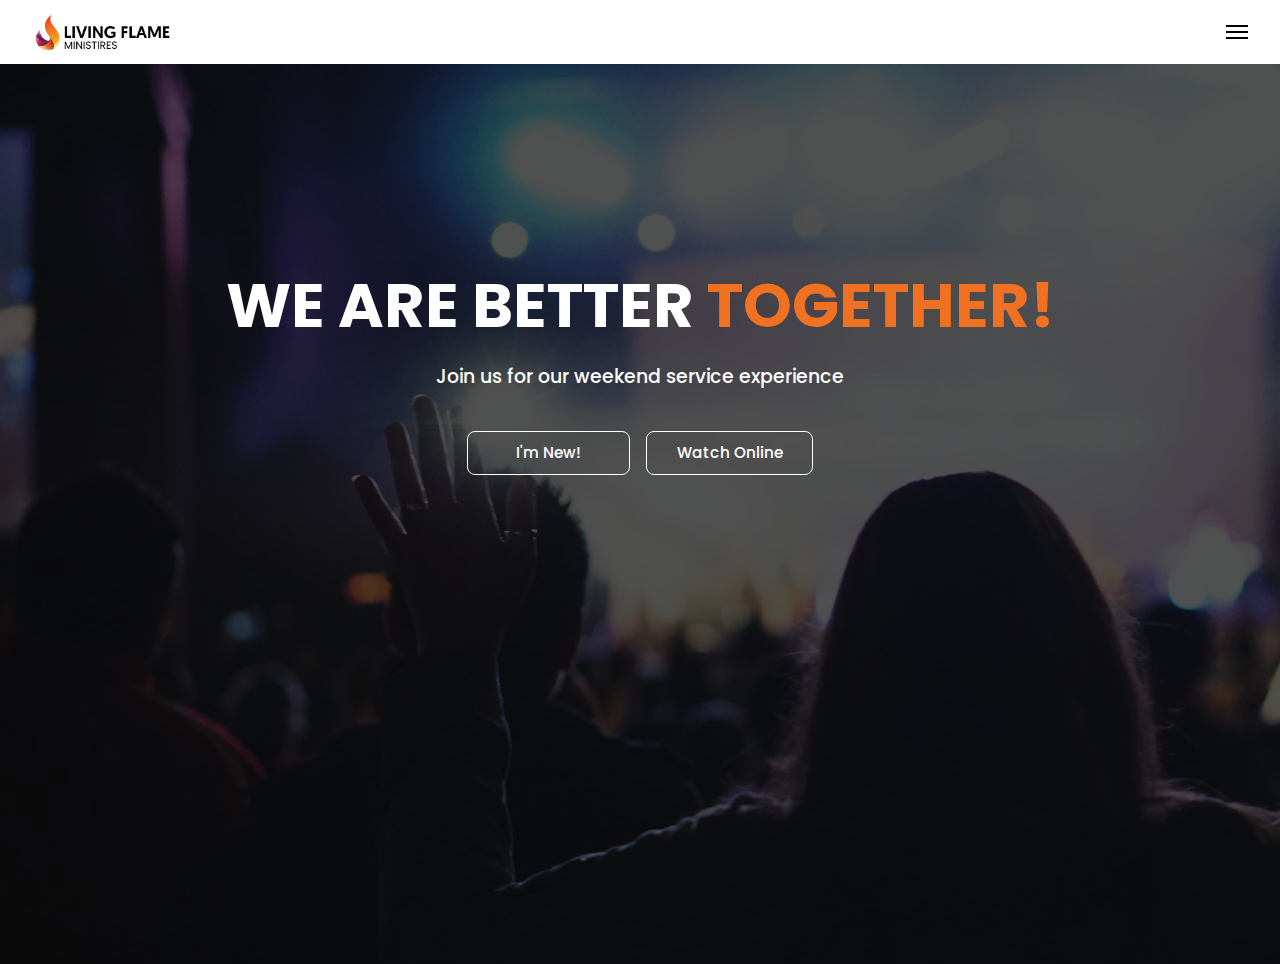
==== index.html @ 151937ef "Add files via upload" ====
<!DOCTYPE html>
<html lang="en">
<head>
    <meta charset="UTF-8">
    <meta http-equiv="X-UA-Compatible" content="IE=edge">
    <meta name="viewport" content="width=device-width, initial-scale=1.0">

    <link rel="preconnect" href="https://fonts.googleapis.com">
    <link rel="preconnect" href="https://fonts.gstatic.com" crossorigin>
    <link href="https://fonts.googleapis.com/css2?family=Poppins:wght@100;200;300;400;500;600;700&display=swap" rel="stylesheet"> 

    <link rel="preconnect" href="https://fonts.googleapis.com">
    <link rel="preconnect" href="https://fonts.gstatic.com" crossorigin>
    <link href="https://fonts.googleapis.com/css2?family=Open+Sans:wght@300;400;600&display=swap" rel="stylesheet">
    <link rel="icon" href="/favicon/favicon.ico">

    <link rel="stylesheet" href="app/scss/style.css">


    <title>Living Flame Ministries | Home</title>
</head>
<body>
    <header class="header container--px">
        <nav class="flex flex-ai-c flex-jc-sb container--px ">
            </div>
            <img src="/images/LFM-logo-mobile.png" alt="Living Flame Ministries Logo">
            <a id="btnHamburger" href="#" class="header__toggle">
                <span></span>
                <span></span>
                <span></span>
            </a>
            <div class="header__links">
                <a href="#">About</a>
                <a href="#">Our Team</a>
                <a href="#">Connect</a>
                <a href="#">New Visitors</a>
                <a href="#" class="border-button">Missions</a>
                <a href="#" class="border-button">Media</a>
        </nav>
    </header>
    <div class="overlay"></div>
    <section class="hero container--px">
        <h1>WE ARE BETTER <span>TOGETHER!</span></h1>
        <p>Join us for our weekend service experience</p>
        <div class="hero__buttons container--px flex flex-fd-c flex-ai-c">
            <button class="hero__buttons-new">I'm New!</button>
            <button class="hero__buttons-watch">Watch Online</button>
        </div>
    </section>
    <script src="app/js/script.js"></script>
</body>
</html>
---- app/scss/style.css ----
html {
  font-size: 100%;
  -webkit-box-sizing: border-box;
          box-sizing: border-box;
}

*,
*::before,
*::after {
  -webkit-box-sizing: inherit;
          box-sizing: inherit;
}

h1,
h2,
h3 {
  margin-top: 0;
  margin-bottom: 0;
}

a,
a:visited,
a:hover {
  text-decoration: none;
}

.ds-none {
  display: none;
}

body {
  margin: 0;
  padding: 0;
  font-family: "Poppins", sans-serif;
  line-height: 1.1;
  background-image: url(/images/shaun-frankland-nSl7IQGYpAQ-unsplash.jpg);
}

.container--pall {
  padding-top: 1rem;
  padding-right: 1rem;
  padding-bottom: 1rem;
  padding-left: 1rem;
}

.container--py {
  padding-top: 1rem;
  padding-bottom: 1rem;
}

.container--px {
  padding-right: 1rem;
  padding-left: 1rem;
}

.container--pt {
  padding-top: 1rem;
}

.container--pr {
  padding-right: 1rem;
}

.container--pb {
  padding-bottom: 1rem;
}

.container__pl {
  padding-left: 1rem;
}

.flex {
  display: -webkit-box;
  display: -ms-flexbox;
  display: flex;
}

.flex-jc-sb {
  -webkit-box-pack: justify;
      -ms-flex-pack: justify;
          justify-content: space-between;
}

.flex-jc {
  -webkit-box-pack: center;
      -ms-flex-pack: center;
          justify-content: center;
}

.flex-jc-se {
  -webkit-box-pack: space-evenly;
      -ms-flex-pack: space-evenly;
          justify-content: space-evenly;
}

.flex-jc-sa {
  -ms-flex-pack: distribute;
      justify-content: space-around;
}

.flex-ai-c {
  -webkit-box-align: center;
      -ms-flex-align: center;
          align-items: center;
}

.flex-fd-c {
  -webkit-box-orient: vertical;
  -webkit-box-direction: normal;
      -ms-flex-direction: column;
          flex-direction: column;
}

.overlay {
  background-color: rgba(0, 0, 0, 0.65);
  width: 100vw;
  height: 100vh;
  position: absolute;
}

html {
  font-size: 100%;
}

.header {
  background: white;
}

.header nav {
  padding-top: 0.75rem;
  padding-bottom: 0.75rem;
}

.header nav img {
  width: 10rem;
}

.header__links {
  display: none;
}

.header__links a {
  font-size: 0.95rem;
  color: black;
  padding: 0.5rem 1rem;
  margin-right: 0.5rem;
}

.header__toggle > span {
  background-color: black;
  display: block;
  height: 2px;
  width: 22px;
}

.header__toggle > span:not(:last-child) {
  margin-bottom: 4px;
}

@media (min-width: 87em) {
  .header__toggle {
    display: none;
  }
  .header__links {
    display: -webkit-box;
    display: -ms-flexbox;
    display: flex;
  }
}

.hero {
  position: relative;
  padding-top: 11.5rem;
  color: white;
}

.hero h1 {
  text-align: center;
  font-weight: 700;
  font-size: 2.5rem;
}

.hero span {
  color: #f07122;
}

.hero p {
  padding-top: 0.5rem;
  text-align: center;
  font-weight: 500;
}

.hero__buttons button {
  background: none;
  color: white;
  margin-top: 1rem;
  font-size: 0.9rem;
  font-family: inherit;
  border: 1px solid white;
  border-radius: 0.5rem;
}

.hero__buttons-new {
  padding: 0.5rem 3rem;
}

.hero__buttons-watch {
  padding: 0.5rem 1.84535rem;
}

@media (min-width: 43.75em) {
  .hero h1 {
    font-size: 2.625rem;
  }
  .hero__buttons {
    -webkit-box-orient: horizontal;
    -webkit-box-direction: normal;
        -ms-flex-direction: row;
            flex-direction: row;
    -ms-flex-line-pack: center;
        align-content: center;
    -webkit-box-pack: center;
        -ms-flex-pack: center;
            justify-content: center;
  }
  .hero__buttons button {
    margin: 1.5rem 0.5rem;
    font-size: 0.95rem;
    font-weight: 500;
    border: 1.5px solid white;
  }
  .hero__buttons-new {
    padding: 0.6rem 3rem;
  }
  .hero__buttons-watch {
    padding: 0.6rem 1.84535rem;
  }
  .hero p {
    font-size: 1.1rem;
  }
}

@media (min-width: 62em) {
  .hero {
    padding-top: 13rem;
  }
  .hero h1 {
    font-size: 3.875rem;
  }
  .hero p {
    font-size: 1.18rem;
  }
}

@media (min-width: 87em) {
  .hero {
    padding-top: 18rem;
  }
  .hero h1 {
    font-size: 4.131rem;
  }
  .hero p {
    font-size: 1.2rem;
  }
  .hero button {
    border: 1.75px solid white;
  }
  .hero__buttons-new {
    padding: 0.75rem 3rem;
  }
  .hero__buttons-watch {
    padding: 0.75rem 1.84535rem;
  }
}
/*# sourceMappingURL=style.css.map */
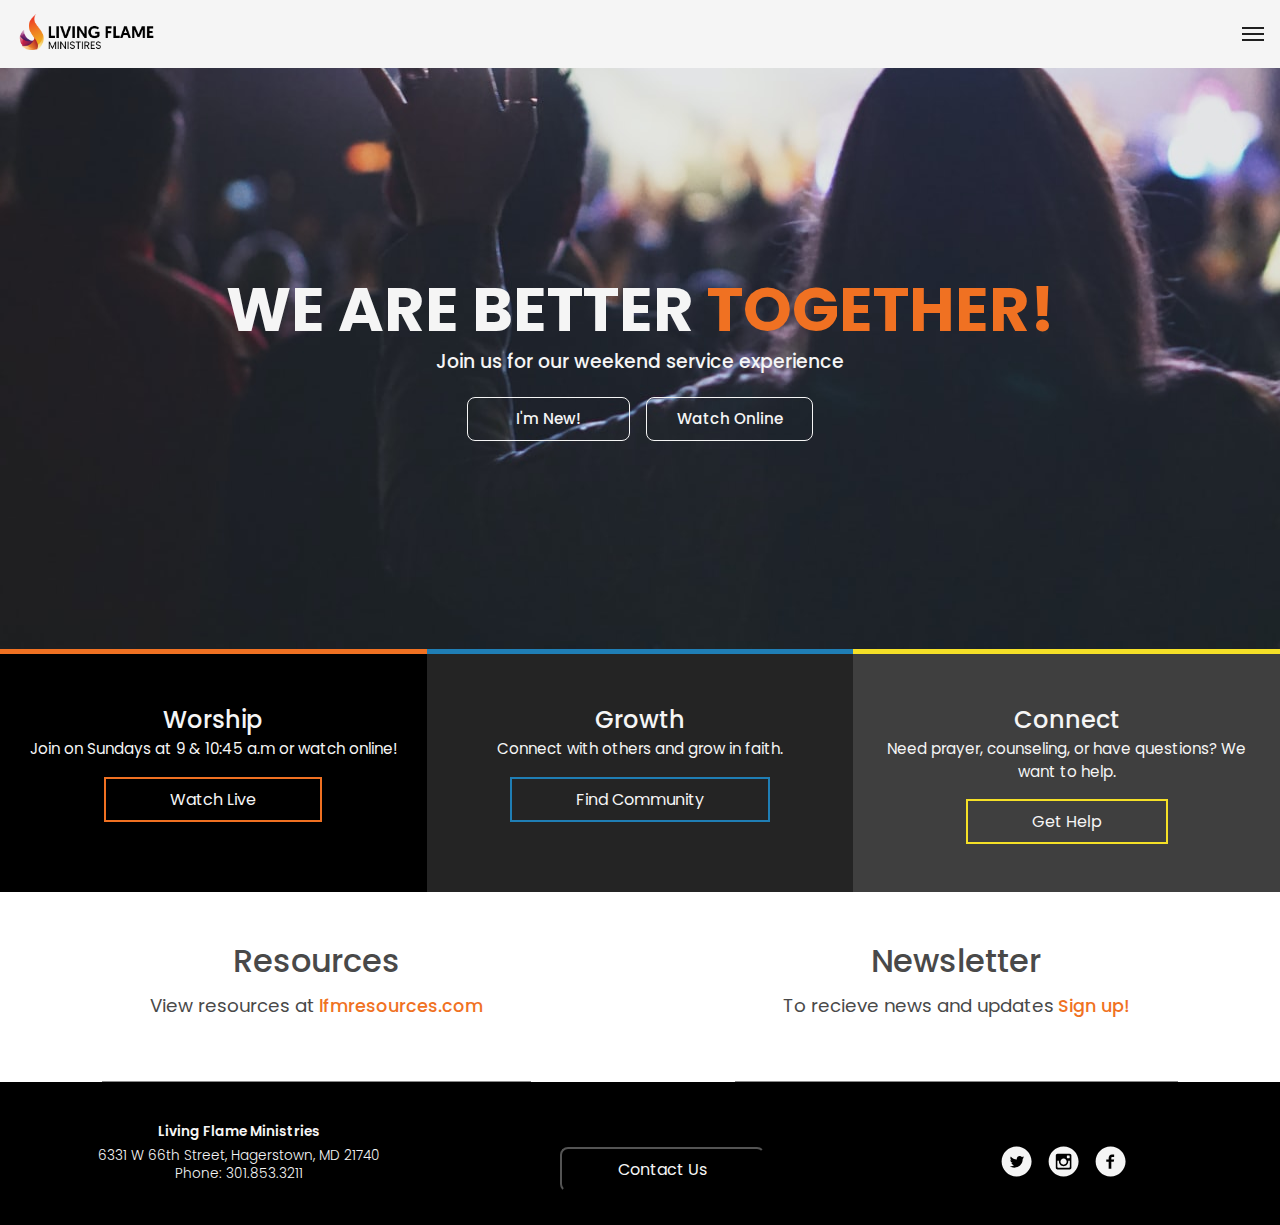
==== commit 4962410e: "Add files via upload" ====
--- a/index.html
+++ b/index.html
@@ -9,10 +9,10 @@
     <link rel="preconnect" href="https://fonts.gstatic.com" crossorigin>
     <link href="https://fonts.googleapis.com/css2?family=Poppins:wght@100;200;300;400;500;600;700&display=swap" rel="stylesheet"> 
 
+
     <link rel="preconnect" href="https://fonts.googleapis.com">
     <link rel="preconnect" href="https://fonts.gstatic.com" crossorigin>
-    <link href="https://fonts.googleapis.com/css2?family=Open+Sans:wght@300;400;600&display=swap" rel="stylesheet">
-    <link rel="icon" href="/favicon/favicon.ico">
+    <link href="https://fonts.googleapis.com/css2?family=Roboto:wght@100;300;400;500;700&display=swap" rel="stylesheet"> 
 
     <link rel="stylesheet" href="app/scss/style.css">
 
@@ -20,26 +20,38 @@
     <title>Living Flame Ministries | Home</title>
 </head>
 <body>
-    <header class="header container--px">
+    <header class="header">
         <nav class="flex flex-ai-c flex-jc-sb container--px ">
             </div>
-            <img src="/images/LFM-logo-mobile.png" alt="Living Flame Ministries Logo">
+            <a href="index.html">
+                <img src="/images/LFM-logo-mobile.png" alt="Living Flame Ministries Logo">
+            </a>
             <a id="btnHamburger" href="#" class="header__toggle">
                 <span></span>
                 <span></span>
                 <span></span>
             </a>
             <div class="header__links">
-                <a href="#">About</a>
-                <a href="#">Our Team</a>
-                <a href="#">Connect</a>
-                <a href="#">New Visitors</a>
-                <a href="#" class="border-button">Missions</a>
-                <a href="#" class="border-button">Media</a>
+                <a href="about.html">About</a>
+                <a href="ourteam.html">Our Team</a>
+                <a href="connect.html">Connect</a>
+                <a href="newvis.html">New Visitors</a>
+                <a href="missions.html">Missions</a>
+                <a href="contact.html" class="border-button">Contact </a>
         </nav>
+
+        <div class="header__menu">
+            <a href="about.html">About</a>
+            <a href="ourteam.html">Our Team</a>
+            <a href="connect.html">Connect</a>
+            <a href="newvis.html">New Visitors</a>
+            <a href="missions.html">Missions</a>
+            <a href="contact.html">Contact</a>
+        </div>
     </header>
     <div class="overlay"></div>
-    <section class="hero container--px">
+
+    <section class="hero">
         <h1>WE ARE BETTER <span>TOGETHER!</span></h1>
         <p>Join us for our weekend service experience</p>
         <div class="hero__buttons container--px flex flex-fd-c flex-ai-c">
@@ -47,6 +59,95 @@
             <button class="hero__buttons-watch">Watch Online</button>
         </div>
     </section>
+
+    <section class="info">
+        <div class="info__card card-1">
+            <div class="info__title">
+                <h2>Worship</h2>
+            </div>
+            <div class="info__content">
+                <p>Join on Sundays at 9 & 10:45 a.m or watch online!</p>
+            </div>
+            <div class="info__button">
+                <button>Watch Live</button>
+            </div>
+        </div>
+
+        <div class="info__card card-2">
+            <div class="info__title">
+                <h2>Growth</h2>
+            </div>
+            <div class="info__content">
+                <p>Connect with others and grow in faith.</p>
+            </div>
+            <div class="info__button">
+                <button>Find Community</button>
+            </div>
+        </div>
+
+        <div class="info__card card-3">
+            <div class="info__title">
+                <h2>Connect</h2>
+            </div>
+            <div class="info__content">
+                <p>Need prayer, counseling, or have questions? We want to help.</p>
+            </div>
+            <div class="info__button">
+                <button>Get Help</button>
+            </div>
+        </div>
+    </section>
+
+    <div class="links">
+        <div class="links__card res-card">
+             <div class="links__title">
+                <h2>Resources</h2>
+            </div>
+            
+            <div class="links__content">
+                <p>View resources at</p>
+                <a href="">lfmresources.com</a>
+            </div>            
+        </div>
+
+        <div class="links__card news-card">
+            <div class="links__title">
+                <h2>Newsletter</h2>
+            </div>
+            <div class="links__content">
+                <p>To recieve news and updates</p>
+                <a href="">Sign up!</a>
+            </div>
+        </div>
+    </div>
+
+    <div class="location container--px">
+        <div class="location__info container--px">
+            <h4>Living Flame Ministries</h4>
+            <p>6331 W 66th Street, Hagerstown, MD 21740</p>
+            <p>Phone: 301.853.3211</p>
+        </div>
+        <div class="location__contact">
+            <button>Contact Us</button>   
+        </div>
+        <div class="location__social-media">
+            <svg version="1.1" xmlns="http://www.w3.org/2000/svg" width="20" height="20" viewBox="0 0 20 20">
+                <title>twitter-with-circle</title>
+                <path d="M10 0.4c-5.302 0-9.6 4.298-9.6 9.6s4.298 9.6 9.6 9.6 9.6-4.298 9.6-9.6-4.298-9.6-9.6-9.6zM13.905 8.264c0.004 0.082 0.005 0.164 0.005 0.244 0 2.5-1.901 5.381-5.379 5.381-1.068 0-2.062-0.312-2.898-0.85 0.147 0.018 0.298 0.025 0.451 0.025 0.886 0 1.701-0.301 2.348-0.809-0.827-0.016-1.525-0.562-1.766-1.312 0.115 0.021 0.233 0.033 0.355 0.033 0.172 0 0.34-0.023 0.498-0.066-0.865-0.174-1.517-0.938-1.517-1.854v-0.023c0.255 0.141 0.547 0.227 0.857 0.237-0.508-0.34-0.841-0.918-0.841-1.575 0-0.346 0.093-0.672 0.256-0.951 0.933 1.144 2.325 1.896 3.897 1.977-0.033-0.139-0.049-0.283-0.049-0.432 0-1.043 0.846-1.891 1.891-1.891 0.543 0 1.035 0.23 1.38 0.598 0.431-0.086 0.835-0.242 1.2-0.459-0.141 0.441-0.44 0.812-0.831 1.047 0.383-0.047 0.747-0.148 1.086-0.299-0.253 0.379-0.574 0.713-0.943 0.979z"></path>
+                </svg>
+            
+            <svg version="1.1" xmlns="http://www.w3.org/2000/svg" width="20" height="20" viewBox="0 0 20 20">
+                <title>instagram-with-circle</title>
+                <path d="M13 10c0 1.657-1.343 3-3 3s-3-1.343-3-3c0-0.171 0.018-0.338 0.049-0.5h-1.049v3.997c0 0.278 0.225 0.503 0.503 0.503h6.995c0.277 0 0.502-0.225 0.502-0.503v-3.997h-1.049c0.031 0.162 0.049 0.329 0.049 0.5zM10 12c1.104 0 2-0.896 2-2s-0.896-2-2-2-2 0.896-2 2 0.896 2 2 2zM12.4 7.9h1.199c0.166 0 0.301-0.135 0.301-0.3v-1.199c0-0.166-0.135-0.301-0.301-0.301h-1.199c-0.166 0-0.301 0.135-0.301 0.301v1.199c0.001 0.165 0.136 0.3 0.301 0.3zM10 0.4c-5.302 0-9.6 4.298-9.6 9.6s4.298 9.6 9.6 9.6c5.302 0 9.6-4.298 9.6-9.6s-4.298-9.6-9.6-9.6zM15 13.889c0 0.611-0.5 1.111-1.111 1.111h-7.778c-0.611 0-1.111-0.5-1.111-1.111v-7.778c0-0.611 0.5-1.111 1.111-1.111h7.778c0.611 0 1.111 0.5 1.111 1.111v7.778z"></path>
+                </svg>
+            
+            <svg version="1.1" xmlns="http://www.w3.org/2000/svg" width="20" height="20" viewBox="0 0 20 20">
+                <title>facebook-with-circle</title>
+                <path d="M10 0.4c-5.302 0-9.6 4.298-9.6 9.6s4.298 9.6 9.6 9.6 9.6-4.298 9.6-9.6-4.298-9.6-9.6-9.6zM12.274 7.034h-1.443c-0.171 0-0.361 0.225-0.361 0.524v1.042h1.805l-0.273 1.486h-1.532v4.461h-1.703v-4.461h-1.545v-1.486h1.545v-0.874c0-1.254 0.87-2.273 2.064-2.273h1.443v1.581z"></path>
+                    </svg>                   
+        </div>
+    </div>
+
     <script src="app/js/script.js"></script>
 </body>
 </html>--- a/app/scss/style.css
+++ b/app/scss/style.css
@@ -13,9 +13,14 @@
 
 h1,
 h2,
-h3 {
+h3,
+h4 {
   margin-top: 0;
   margin-bottom: 0;
+}
+
+p {
+  margin: 0rem;
 }
 
 a,
@@ -33,7 +38,6 @@
   padding: 0;
   font-family: "Poppins", sans-serif;
   line-height: 1.1;
-  background-image: url(/images/shaun-frankland-nSl7IQGYpAQ-unsplash.jpg);
 }
 
 .container--pall {
@@ -111,19 +115,46 @@
           flex-direction: column;
 }
 
-.overlay {
-  background-color: rgba(0, 0, 0, 0.65);
-  width: 100vw;
-  height: 100vh;
-  position: absolute;
-}
-
-html {
-  font-size: 100%;
+:root {
+  --color--black: black;
+  --color--black-light: rgb(32, 32, 32);
+  --color--white: rgb(245, 245, 245);
+  --color--grey: rgb(127, 127, 133);
+  --color--grey-light: #3f3f3f;
+  --color--grey-medium: rgb(73, 73, 73);
+  --color--grey-dark: #242424;
+  --color--orange-light: #fdac79;
+  --color--orange-dark: #c0510c;
+  --color--orange: #f07122;
+  --color--blue: #1f7eb5;
+  --color--yellow: #f5e027;
 }
 
 .header {
-  background: white;
+  background: var(--color--white);
+}
+
+.header .open-menu {
+  display: block;
+}
+
+.header__menu {
+  padding: 2rem 0rem;
+  background-color: var(--color--grey);
+  display: none;
+}
+
+.header__menu a {
+  color: var(--color--white);
+  display: block;
+  text-align: center;
+  font-size: 1.25rem;
+  font-weight: bold;
+  padding: 0.85rem 0rem;
+}
+
+.header__menu :hover {
+  color: var(--color--orange-light);
 }
 
 .header nav {
@@ -133,6 +164,7 @@
 
 .header nav img {
   width: 10rem;
+  cursor: pointer;
 }
 
 .header__links {
@@ -140,14 +172,31 @@
 }
 
 .header__links a {
-  font-size: 0.95rem;
-  color: black;
+  font-size: 1.05rem;
+  font-family: "Roboto", sans-serif;
+  font-weight: 400;
+  color: var(--color--black-light);
   padding: 0.5rem 1rem;
   margin-right: 0.5rem;
 }
 
+.header__links a:last-child {
+  padding: 0.5rem 3rem;
+}
+
+.header__links :hover {
+  color: var(--color--orange-dark);
+}
+
+.header .border-button {
+  background-color: var(--color--orange);
+  color: var(--color--white);
+  border-radius: 2rem;
+  margin-left: 1rem;
+}
+
 .header__toggle > span {
-  background-color: black;
+  background-color: var(--color--black-light);
   display: block;
   height: 2px;
   width: 22px;
@@ -169,9 +218,11 @@
 }
 
 .hero {
-  position: relative;
+  background-image: url(/images/shaun-frankland-nSl7IQGYpAQ-unsplash.jpg);
+  background-position: bottom left;
+  padding-bottom: 11.5rem;
   padding-top: 11.5rem;
-  color: white;
+  color: var(--color--white);
 }
 
 .hero h1 {
@@ -181,7 +232,7 @@
 }
 
 .hero span {
-  color: #f07122;
+  color: var(--color--orange);
 }
 
 .hero p {
@@ -192,12 +243,13 @@
 
 .hero__buttons button {
   background: none;
-  color: white;
+  color: var(--color--white);
   margin-top: 1rem;
   font-size: 0.9rem;
   font-family: inherit;
-  border: 1px solid white;
+  border: 1px solid var(--color--white);
   border-radius: 0.5rem;
+  cursor: pointer;
 }
 
 .hero__buttons-new {
@@ -206,6 +258,11 @@
 
 .hero__buttons-watch {
   padding: 0.5rem 1.84535rem;
+}
+
+.hero__buttons :hover {
+  border: solid 1px var(--color--orange);
+  background-color: var(--color--orange);
 }
 
 @media (min-width: 43.75em) {
@@ -227,7 +284,7 @@
     margin: 1.5rem 0.5rem;
     font-size: 0.95rem;
     font-weight: 500;
-    border: 1.5px solid white;
+    border: 1.5px solid var(--color--white);
   }
   .hero__buttons-new {
     padding: 0.6rem 3rem;
@@ -263,7 +320,7 @@
     font-size: 1.2rem;
   }
   .hero button {
-    border: 1.75px solid white;
+    border: 1.75px solid var(--color--white);
   }
   .hero__buttons-new {
     padding: 0.75rem 3rem;
@@ -272,4 +329,302 @@
     padding: 0.75rem 1.84535rem;
   }
 }
+
+.info {
+  line-height: 1.5;
+  color: var(--color--white);
+  display: -webkit-box;
+  display: -ms-flexbox;
+  display: flex;
+  -webkit-box-orient: vertical;
+  -webkit-box-direction: normal;
+      -ms-flex-direction: column;
+          flex-direction: column;
+  text-align: center;
+}
+
+.info__card {
+  padding: 3rem 1rem;
+}
+
+.info__title h2 {
+  font-size: 1.5rem;
+  font-weight: 500;
+}
+
+.info__content p {
+  font-size: 0.95rem;
+}
+
+.info__button {
+  padding-top: 1rem;
+}
+
+.info__button button {
+  cursor: pointer;
+  background: none;
+  color: var(--color--white);
+  font-family: inherit;
+  padding: 0.5rem 4rem;
+  font-size: 1rem;
+}
+
+.info .card-1 {
+  background-color: var(--color--black);
+  border-top: 5px solid var(--color--orange);
+}
+
+.info .card-1 button {
+  border: 2px solid var(--color--orange);
+}
+
+.info .card-1 button:hover {
+  background-color: var(--color--orange);
+}
+
+.info .card-2 {
+  background-color: var(--color--grey-dark);
+  border-top: 5px solid var(--color--blue);
+}
+
+.info .card-2 button {
+  border: 2px solid var(--color--blue);
+}
+
+.info .card-2 button:hover {
+  background-color: var(--color--blue);
+}
+
+.info .card-3 {
+  border-top: 5px solid var(--color--yellow);
+  background-color: var(--color--grey-light);
+}
+
+.info .card-3 button {
+  border: 2px solid var(--color--yellow);
+}
+
+.info .card-3 button:hover {
+  background-color: var(--color--yellow);
+}
+
+@media (min-width: 62em) {
+  .info {
+    -webkit-box-orient: horizontal;
+    -webkit-box-direction: normal;
+        -ms-flex-direction: row;
+            flex-direction: row;
+    -ms-flex-wrap: wrap;
+        flex-wrap: wrap;
+  }
+  .card-1 {
+    -webkit-box-flex: 1;
+        -ms-flex: 1;
+            flex: 1;
+  }
+  .card-2 {
+    -webkit-box-flex: 1;
+        -ms-flex: 1;
+            flex: 1;
+  }
+  .card-3 {
+    -webkit-box-flex: 1;
+        -ms-flex: 1;
+            flex: 1;
+  }
+}
+
+@media (min-width: 87em) {
+  .info__title h2 {
+    font-size: 2.275rem;
+  }
+  .info__content p {
+    font-size: 1rem;
+    font-weight: 300;
+  }
+}
+
+.links {
+  text-align: center;
+  color: var(--color--grey-medium);
+}
+
+.links__card {
+  padding-top: 2rem;
+  padding-bottom: 2rem;
+  border-bottom: 1px solid rgba(73, 73, 73, 0.644);
+}
+
+.links__title h2 {
+  padding: 0.15rem 0rem;
+  font-weight: 500;
+}
+
+.links__content p {
+  padding: 1rem 0rem;
+  font-size: 1rem;
+}
+
+.links__content a {
+  padding: 1rem 0rem;
+  font-weight: bold;
+  color: var(--color--orange);
+}
+
+@media (min-width: 62em) {
+  .links {
+    display: -webkit-box;
+    display: -ms-flexbox;
+    display: flex;
+    -webkit-box-align: center;
+        -ms-flex-align: center;
+            align-items: center;
+    -ms-flex-pack: distribute;
+        justify-content: space-around;
+  }
+  .links__card {
+    padding: 3rem;
+  }
+  .links__content {
+    display: -webkit-box;
+    display: -ms-flexbox;
+    display: flex;
+    -webkit-box-align: center;
+        -ms-flex-align: center;
+            align-items: center;
+  }
+  .links__title h2 {
+    font-size: 2rem;
+  }
+  .links__content p {
+    font-size: 1.15rem;
+    padding-right: 0.3rem;
+  }
+  .links__content a {
+    font-size: 1.1rem;
+    font-weight: 500;
+  }
+}
+
+.location {
+  display: -webkit-box;
+  display: -ms-flexbox;
+  display: flex;
+  -webkit-box-orient: vertical;
+  -webkit-box-direction: normal;
+      -ms-flex-direction: column;
+          flex-direction: column;
+  -webkit-box-align: center;
+      -ms-flex-align: center;
+          align-items: center;
+  padding: 2rem 0rem;
+  background-color: var(--color--black);
+  color: var(--color--white);
+}
+
+.location__info {
+  line-height: 1.3;
+  text-align: center;
+}
+
+.location__info h4 {
+  font-weight: 600;
+  padding-bottom: 0.4rem;
+}
+
+.location__info p {
+  font-size: 0.95rem;
+  font-weight: 300;
+}
+
+.location__contact {
+  margin-top: 2rem;
+}
+
+.location__contact :hover {
+  border: 2px solid var(--color--orange);
+  background-color: var(--color--orange);
+}
+
+.location__contact button {
+  cursor: pointer;
+  font-family: inherit;
+  font-size: 1rem;
+  border-radius: 0.5rem;
+  background: none;
+  color: var(--color--white);
+  padding: 0.5rem 3.5rem;
+}
+
+.location__social-media {
+  display: -webkit-box;
+  display: -ms-flexbox;
+  display: flex;
+  -webkit-box-align: center;
+      -ms-flex-align: center;
+          align-items: center;
+  -webkit-box-pack: center;
+      -ms-flex-pack: center;
+          justify-content: center;
+  fill: var(--color--white);
+  padding: 1rem 4em;
+  cursor: pointer;
+}
+
+.location__social-media :hover {
+  fill: var(--color--orange);
+}
+
+.location__social-media svg {
+  height: 1.95rem;
+  width: 1.95rem;
+  margin: 0rem 0.5rem;
+  margin-top: 1rem;
+}
+
+@media (min-width: 62em) {
+  .location {
+    -webkit-box-orient: horizontal;
+    -webkit-box-direction: normal;
+        -ms-flex-direction: row;
+            flex-direction: row;
+    -ms-flex-pack: distribute;
+        justify-content: space-around;
+    -webkit-box-align: center;
+        -ms-flex-align: center;
+            align-items: center;
+  }
+  .location__info h4 {
+    font-size: 0.85rem;
+  }
+  .location__info p {
+    font-size: 0.85rem;
+  }
+}
+
+.hero-construction {
+  text-align: center;
+  padding-top: 11.5rem;
+  height: 92.7vh;
+  background-color: #54575f;
+  color: white;
+}
+
+.hero-construction h1 {
+  font-size: 2.3rem;
+}
+
+.hero-construction p {
+  margin-bottom: 2rem;
+}
+
+.hero-construction a {
+  background-color: white;
+  padding: 0.5rem 3rem;
+  color: black;
+}
+
+.hero-construction a:hover {
+  background-color: #b9b9b9;
+}
 /*# sourceMappingURL=style.css.map */